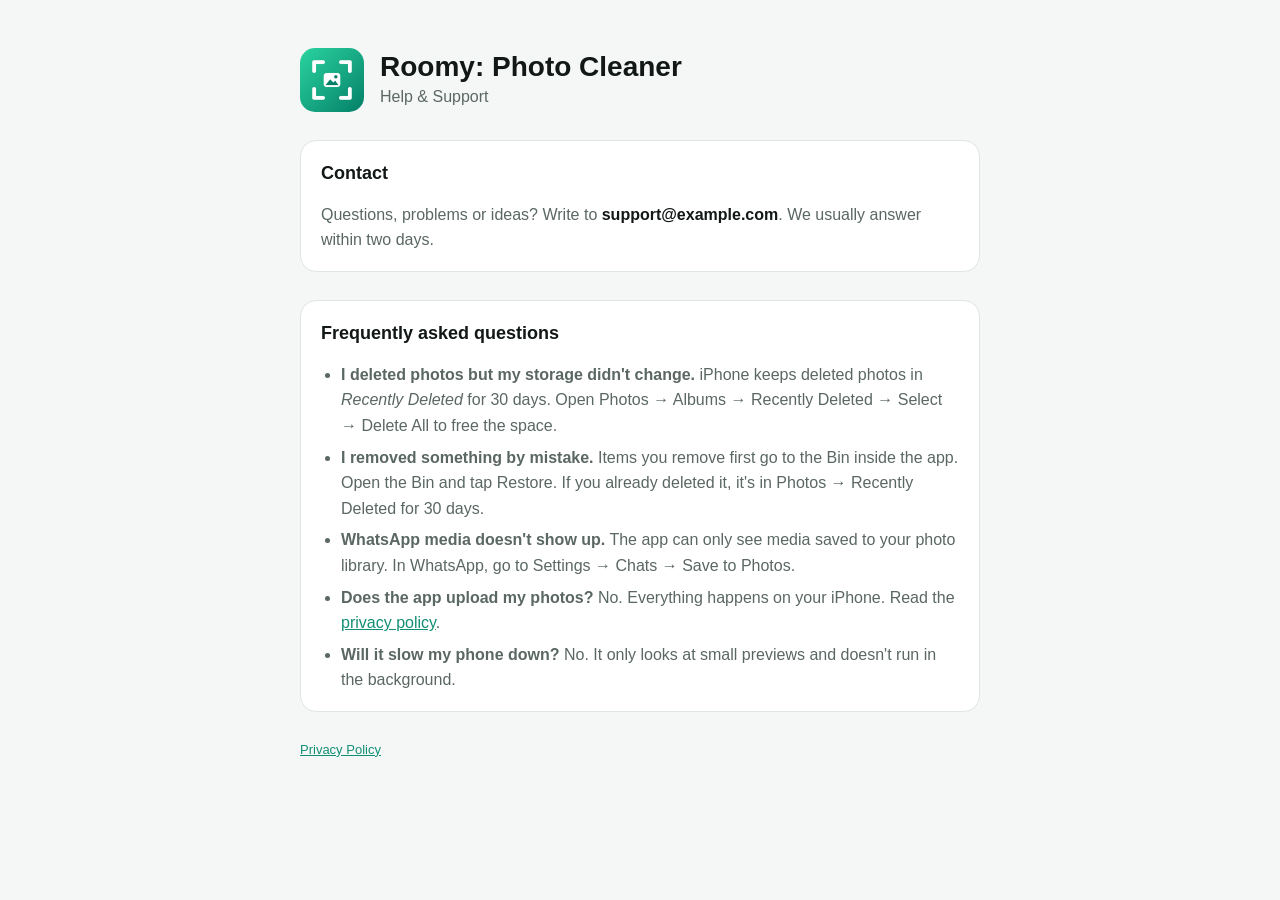
==== index.html @ a4e98f61 "Photo cleaner app: scans, Bin with undo, swipe mode, files, Pro switch, App Store docs and support p" ====
<!doctype html>
<html lang="en">
<head>
<meta charset="utf-8">
<meta name="viewport" content="width=device-width, initial-scale=1">
<title>App Support</title>
<meta http-equiv="refresh" content="0; url=photo-cleaner/">
</head>
<body><a href="photo-cleaner/">Photo Cleaner support</a></body>
</html>
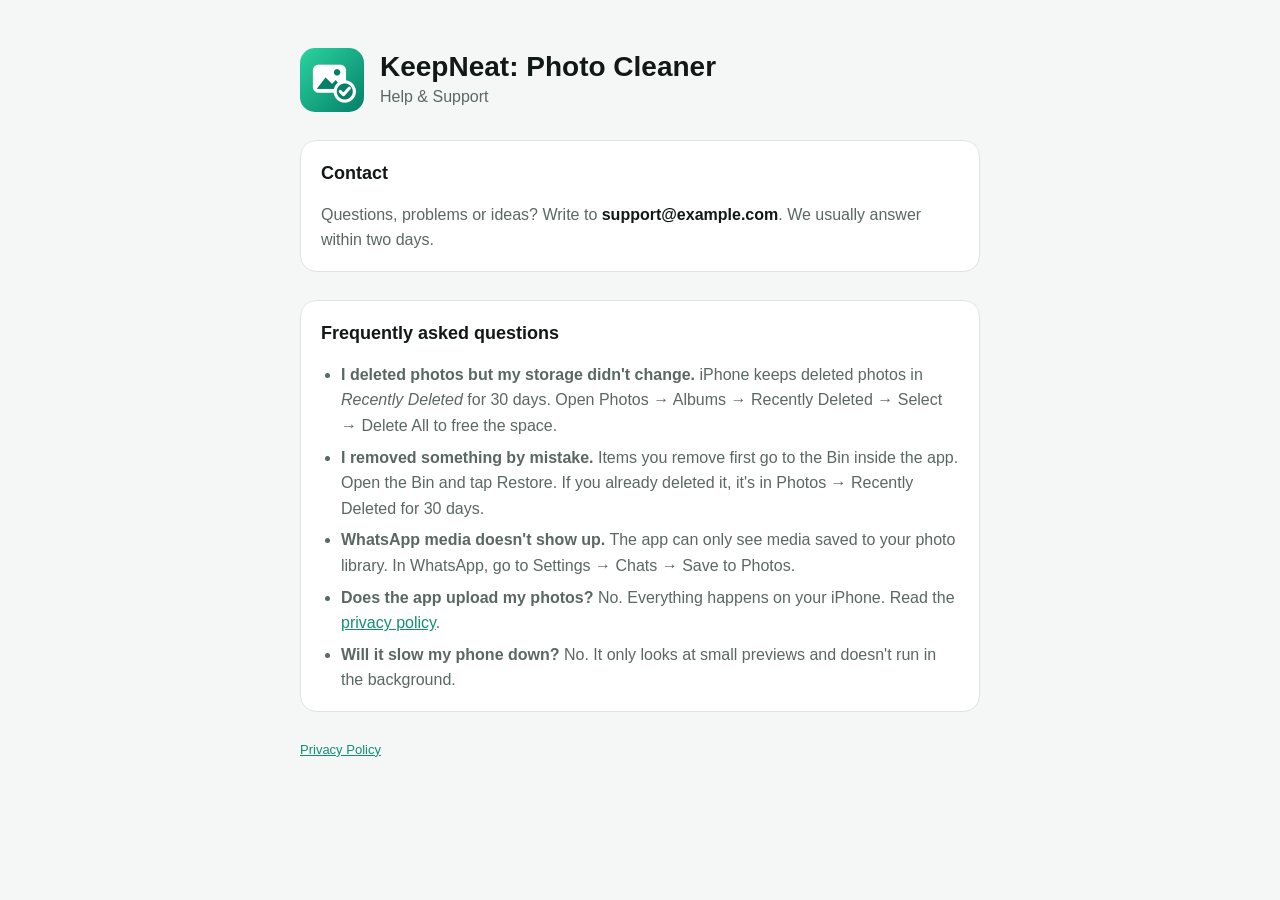
==== commit f9a38c0d: "Rename app to KeepNeat: new logo, texts, pages and links Co-Authored-By: Claude Opus 5.5 <noreply@an" ====
--- a/index.html
+++ b/index.html
@@ -4,7 +4,7 @@
 <meta charset="utf-8">
 <meta name="viewport" content="width=device-width, initial-scale=1">
 <title>App Support</title>
-<meta http-equiv="refresh" content="0; url=photo-cleaner/">
+<meta http-equiv="refresh" content="0; url=keepneat/">
 </head>
-<body><a href="photo-cleaner/">Photo Cleaner support</a></body>
+<body><a href="keepneat/">KeepNeat support</a></body>
 </html>
